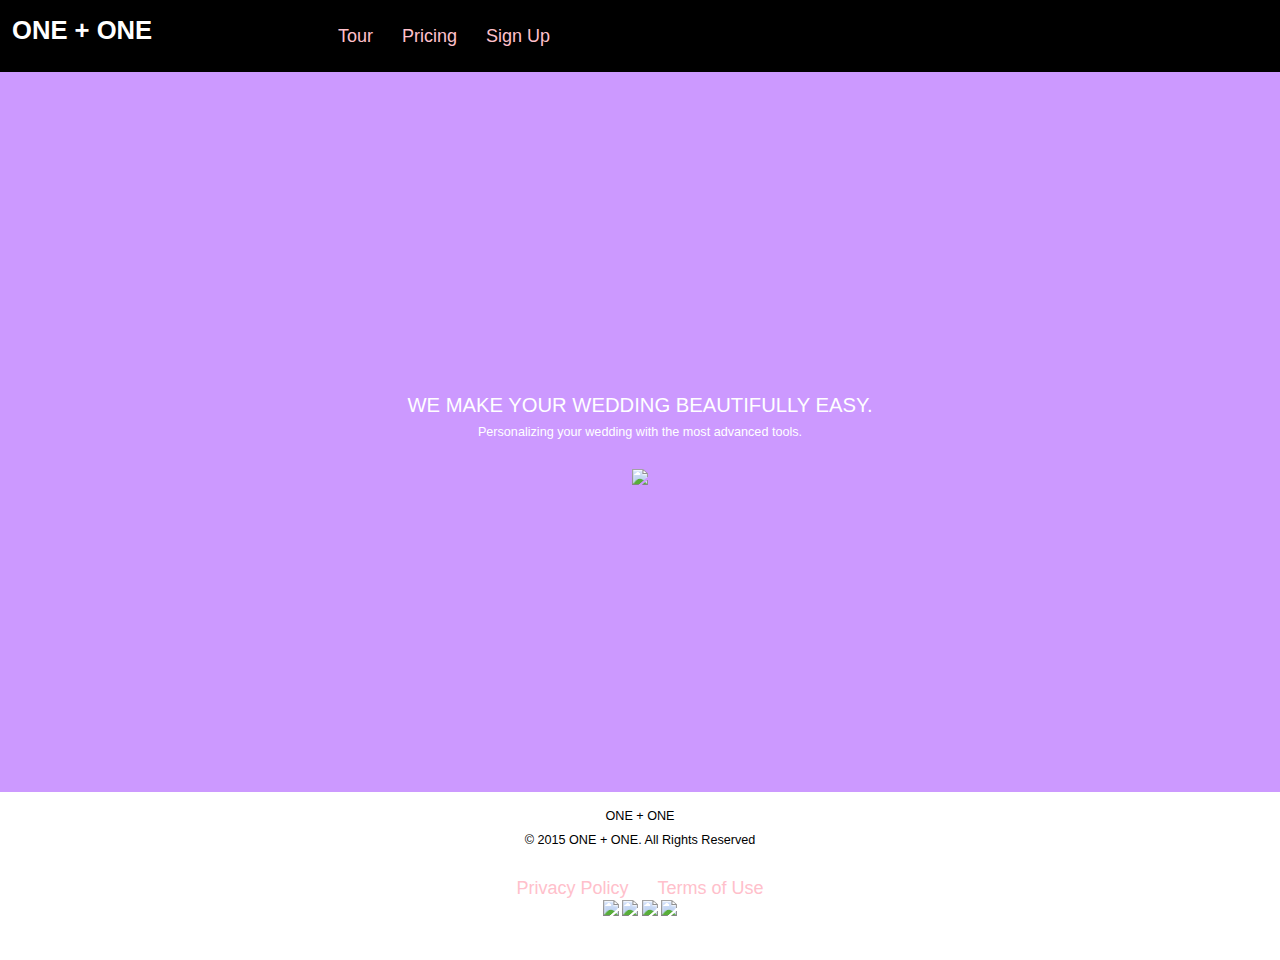
==== index.html @ f7a96091 "Linked Pages" ====
<!DOCTYPE html>
<html lang="en-ca">
<head>
  <meta charset="utf-8">
  <title>Homepage</title>
  <meta name="handheldfriendly" content="true">
  <meta name="mobileoptimized" content="240">
  <meta name="viewport" content="width=device-width,initial-scale=1">
  <link href="css/grid.css" rel="stylesheet">
  <link href="css/typography.css" rel="stylesheet">
  <link href="css/main.css" rel="stylesheet">
</head>
<body>

<header class="masthead section-dark grid island-1-2">
  <div class="unit unit-xs-1 unit-s-1 unit-m-1-3 unit-l-1-4">
    <h1 class="peta push-0">ONE + ONE</h1>
  </div>
  <nav class="unit unit-xs-1 unit-s-1 unit-m-2-3 unit-l-3-4">
    <ul class="nav mega">
      <li><a class="island-1-2" href="tour.html">Tour</a></li>
      <li><a class="island-1-2" href="pricing.html">Pricing</a></li>
      <li><a class="island-1-2" href="signup.html">Sign Up</a></li>
    </ul>
  </nav>
</header>

<main>

  <div class="banner">
    <div class="banner-img"></div>
    <div class="intro-wrap island-1-2">
      <p class="intro giga push-0">WE MAKE YOUR WEDDING BEAUTIFULLY EASY.</p>
      <p class="micro push-1">Personalizing your wedding with the most advanced tools.</p>
      <li class="started"><a href="signup.html"><img src="http://placehold.it/150x50"/></a></li>
    </div>

  </div>

</main>

<footer class="footer grid micro island-1-2">
  <div class="unit unit-xs-1 unit-s-1 unit-m-1">
    <p class="push-0">ONE + ONE</p>
    <p>&copy; 2015 ONE + ONE. All Rights Reserved</p>
  </div>
  <nav class="unit unit-xs-1 unit-s-1 unit-m-1 unit-l-1">
    <ul class="nav mega">
      <li><a class="gutter-1-2" href="#">Privacy Policy</a></li>
      <li><a class="gutter-1-2" href="#">Terms of Use</a></li>
    </ul>

    <ul class="icons">
      <li><a href="https://www.instagram.com/"><img src="http://placehold.it/50x50"/></a></li>
      <li><a href="https://www.facebook.com/"><img src="http://placehold.it/50x50"/></a></li>
      <li><a href="https://www.behance.net/"><img src="http://placehold.it/50x50"/></a></li>
      <li><a href="https://www.pinterest.com/"><img src="http://placehold.it/50x50"/></a></li>
    </ul>
  </nav>
</footer>

</body>
</html>
---- css/grid.css ----
/*
  Gridifier || Code released under the UNLICENSE
  http://gridifier.web-dev.tools/#xs,4,0,0,0;s,4,25,0,0;m,4,38,1,1;l,4,60,1,1
*/

.grid {
  margin: 0;
  padding: 0;
  letter-spacing: -0.31em;
  text-rendering: optimizespeed;
  display: -webkit-flex;
  -webkit-flex-flow: row wrap;
  display: -ms-flexbox;
  -ms-flex-flow: row wrap;
  display: flex;
  flex-flow: row wrap;
}

.grid-bottom {
  -webkit-align-items: flex-end;
  -ms-align-items: flex-end;
  align-items: flex-end;
}

.grid-middle {
  -webkit-align-items: center;
  -ms-align-items: center;
  align-items: center;
}

.grid-stretch {
  -webkit-align-items: stretch;
  -ms-align-items: stretch;
  align-items: stretch;
}

.opera-only :-o-prefocus, .grid {
  word-spacing: -0.43em;
}

.unit {
  letter-spacing: normal;
  text-rendering: auto;
  vertical-align: top;
  word-spacing: normal;
  display: inline-block;
  visibility: visible;
}

.grid-bottom .unit {
  vertical-align: bottom;
}

.grid-middle .unit {
  vertical-align: middle;
}

[class*="unit-push-"],
[class*="unit-pull-"] {
  position: relative;
}

.unit-xs-hidden {
  display: none;
  visibility: hidden;
}

.unit-xs-centered {
  margin: 0 auto;
}

.unit-xs-1, .xs-1 {
  display: block;
  visibility: visible;
  width: 100%;
}

.unit-xs-1-2, .xs-1-2 {
  width: 50.0000%;
}

.unit-xs-1-3, .xs-1-3 {
  width: 33.3333%;
}

.unit-xs-2-3, .xs-2-3 {
  width: 66.6667%;
}

.unit-xs-1-4, .xs-1-4 {
  width: 25.0000%;
}

.unit-xs-3-4, .xs-3-4 {
  width: 75.0000%;
}

.unit-xs-1-2,.xs-1-2,.unit-xs-1-3,.xs-1-3,.unit-xs-2-3,.xs-2-3,.unit-xs-1-4,.xs-1-4,.unit-xs-3-4,.xs-3-4 {
  display: inline-block;
  visibility: visible;
}

@media only screen and (min-width: 25em) {

.unit-s-hidden {
  display: none;
  visibility: hidden;
}

.unit-s-centered {
  margin: 0 auto;
}

.unit-s-1, .s-1 {
  display: block;
  visibility: visible;
  width: 100%;
}

.unit-s-1-2, .s-1-2 {
  width: 50.0000%;
}

.unit-s-1-3, .s-1-3 {
  width: 33.3333%;
}

.unit-s-2-3, .s-2-3 {
  width: 66.6667%;
}

.unit-s-1-4, .s-1-4 {
  width: 25.0000%;
}

.unit-s-3-4, .s-3-4 {
  width: 75.0000%;
}

.unit-s-1-2,.s-1-2,.unit-s-1-3,.s-1-3,.unit-s-2-3,.s-2-3,.unit-s-1-4,.s-1-4,.unit-s-3-4,.s-3-4 {
  display: inline-block;
  visibility: visible;
}

}

@media only screen and (min-width: 38em) {

.unit-m-hidden {
  display: none;
  visibility: hidden;
}

.unit-m-centered {
  margin: 0 auto;
}

.unit-m-1, .m-1 {
  display: block;
  visibility: visible;
  width: 100%;
}

.unit-offset-m-0 {
  margin-left: 0;
}

.unit-push-m-0,
.unit-pull-m-0 {
  left: 0;
}

.unit-m-1-2, .m-1-2 {
  width: 50.0000%;
}

.unit-offset-m-1-2 {
  margin-left: 50.0000%;
}

.unit-push-m-1-2 {
  left: 50.0000%;
}

.unit-pull-m-1-2 {
  left: -50.0000%;
}

.unit-m-1-3, .m-1-3 {
  width: 33.3333%;
}

.unit-offset-m-1-3 {
  margin-left: 33.3333%;
}

.unit-push-m-1-3 {
  left: 33.3333%;
}

.unit-pull-m-1-3 {
  left: -33.3333%;
}

.unit-m-2-3, .m-2-3 {
  width: 66.6667%;
}

.unit-offset-m-2-3 {
  margin-left: 66.6667%;
}

.unit-push-m-2-3 {
  left: 66.6667%;
}

.unit-pull-m-2-3 {
  left: -66.6667%;
}

.unit-m-1-4, .m-1-4 {
  width: 25.0000%;
}

.unit-offset-m-1-4 {
  margin-left: 25.0000%;
}

.unit-push-m-1-4 {
  left: 25.0000%;
}

.unit-pull-m-1-4 {
  left: -25.0000%;
}

.unit-m-3-4, .m-3-4 {
  width: 75.0000%;
}

.unit-offset-m-3-4 {
  margin-left: 75.0000%;
}

.unit-push-m-3-4 {
  left: 75.0000%;
}

.unit-pull-m-3-4 {
  left: -75.0000%;
}

.unit-m-1-2,.m-1-2,.unit-m-1-3,.m-1-3,.unit-m-2-3,.m-2-3,.unit-m-1-4,.m-1-4,.unit-m-3-4,.m-3-4 {
  display: inline-block;
  visibility: visible;
}

}

@media only screen and (min-width: 60em) {

.unit-l-hidden {
  display: none;
  visibility: hidden;
}

.unit-l-centered {
  margin: 0 auto;
}

.unit-l-1, .l-1 {
  display: block;
  visibility: visible;
  width: 100%;
}

.unit-offset-l-0 {
  margin-left: 0;
}

.unit-push-l-0,
.unit-pull-l-0 {
  left: 0;
}

.unit-l-1-2, .l-1-2 {
  width: 50.0000%;
}

.unit-offset-l-1-2 {
  margin-left: 50.0000%;
}

.unit-push-l-1-2 {
  left: 50.0000%;
}

.unit-pull-l-1-2 {
  left: -50.0000%;
}

.unit-l-1-3, .l-1-3 {
  width: 33.3333%;
}

.unit-offset-l-1-3 {
  margin-left: 33.3333%;
}

.unit-push-l-1-3 {
  left: 33.3333%;
}

.unit-pull-l-1-3 {
  left: -33.3333%;
}

.unit-l-2-3, .l-2-3 {
  width: 66.6667%;
}

.unit-offset-l-2-3 {
  margin-left: 66.6667%;
}

.unit-push-l-2-3 {
  left: 66.6667%;
}

.unit-pull-l-2-3 {
  left: -66.6667%;
}

.unit-l-1-4, .l-1-4 {
  width: 25.0000%;
}

.unit-offset-l-1-4 {
  margin-left: 25.0000%;
}

.unit-push-l-1-4 {
  left: 25.0000%;
}

.unit-pull-l-1-4 {
  left: -25.0000%;
}

.unit-l-3-4, .l-3-4 {
  width: 75.0000%;
}

.unit-offset-l-3-4 {
  margin-left: 75.0000%;
}

.unit-push-l-3-4 {
  left: 75.0000%;
}

.unit-pull-l-3-4 {
  left: -75.0000%;
}

.unit-l-1-2,.l-1-2,.unit-l-1-3,.l-1-3,.unit-l-2-3,.l-2-3,.unit-l-1-4,.l-1-4,.unit-l-3-4,.l-3-4 {
  display: inline-block;
  visibility: visible;
}

}

.unit-content-distribute {
  display: -ms-flexbox;
  display: -webkit-flex;
  display: flex;
  -ms-flex-direction: column;
  -webkit-flex-direction: column;
  flex-direction: column;
  -ms-flex-pack: justify;
  -webkit-justify-content: space-between;
  justify-content: space-between;
}

.content-fill {
  -ms-flex-grow: 2;
  -webkit-flex-grow: 2;
  flex-grow: 2;
  max-width: 100%; /* @bugfix: IE 10, 11 */
}

.content-shrink {
  -ms-align-self: center;
  -webkit-align-self: center;
  align-self: center;
}
---- css/typography.css ----
/*
  Typografier || Code released under the UNLICENSE
  http://typografier.web-dev.tools/#0,100,1.3,1.067,0;38,110,1.4,1.125,1;60,120,1.5,1.125,1;90,130,1.5,1.125,1
*/

html {
  font-size: 100%;
  line-height: 1.3;
}

a {
  background-color: transparent;
}

sub, sup {
  font-size: 75%;
  line-height: 1px;
  position: relative;
  vertical-align: baseline;
}

sup {
  top: -0.5em;
}

sub {
  bottom: -0.25em;
}

pre, code, kbd, samp {
  font-size: 100%;
}

abbr[title] {
  border-bottom: 1px dotted;
  text-decoration: none;
}

b, strong {
  font-weight: bold;
}

dfn, caption {
  font-style: italic;
}

hr {
  border: 0;
  border-top: 1px solid;
  height: 0;
}

table {
  border-collapse: collapse;
  border-spacing: 0;
  width: 100%;
}

th, td {
  border-bottom: 1px solid;
  text-align: left;
}

thead th {
  vertical-align: bottom;
}

.text-left {
  text-align: left;
}

.text-right {
  text-align: right;
}

.text-center {
  text-align: center;
}

.normal {
  font-weight: normal;
}

.bold {
  font-weight: bold;
}

.italic {
  font-style: italic;
}

.text-upper {
  text-transform: uppercase;
}

.text-lower {
  text-transform: lowercase;
}

h1, h2, h3, h4, h5, h6,
p, ul, ol, dl, dd, figure,
blockquote, details, hr,
fieldset, pre, table {
  margin: 0 0 1.3rem;
}

.yotta {
  font-size: 1.5745rem;
  line-height: 2.2750rem;
}

.zetta {
  font-size: 1.4757rem;
  line-height: 1.9500rem;
}

h1, .exa {
  font-size: 1.3830rem;
  line-height: 1.9500rem;
}

h2, .peta {
  font-size: 1.2962rem;
  line-height: 1.9500rem;
}

h3, .tera {
  font-size: 1.2148rem;
  line-height: 1.6250rem;
}

h4, .giga {
  font-size: 1.1385rem;
  line-height: 1.6250rem;
}

h5, .mega {
  font-size: 1.0670rem;
  line-height: 1.6250rem;
}

h6, .kilo, input, textarea {
  font-size: 1.0000rem;
  line-height: 1.3000rem;
}

small, .milli {
  font-size: 0.9372rem;
  line-height: 1.3000rem;
}

.micro {
  font-size: 0.8784rem;
  line-height: 1.3000rem;
}

ul {
  padding-left: 1em;
}

ol {
  padding-left: 1.6em;
}

.push {
  margin-bottom: 1.3rem;
}

.push-none, .push-0 {
  margin-bottom: 0;
}

.push-double, .push-2 {
  margin-bottom: 2.6000rem;
}

.push-half, .push-1-2 {
  margin-bottom: 0.6500rem;
}

.push-quarter, .push-1-4 {
  margin-bottom: 0.3250rem;
}

.push-right-quarter, .push-r-1-4 {
  margin-right: 0.3250rem;
}

.push-right-half, .push-r-1-2 {
  margin-right: 0.6500rem;
}

.push-right, .push-r {
  margin-right: 1.3rem;
}

.pad-top, .pad-t {
  padding-top: 1.3rem;
}

.pad-bottom, .pad-b {
  padding-bottom: 1.3rem;
}

.pad-top-double, .pad-t-2 {
  padding-top: 2.6000rem;
}

.pad-bottom-double, .pad-b-2 {
  padding-bottom: 2.6000rem;
}

.pad-top-half, .pad-t-1-2 {
  padding-top: 0.6500rem;
}

.pad-bottom-half, .pad-b-1-2 {
  padding-bottom: 0.6500rem;
}

.pad-top-quarter, .pad-t-1-4 {
  padding-top: 0.3250rem;
}

.pad-bottom-quarter, .pad-b-1-4 {
  padding-bottom: 0.3250rem;
}

.island {
  padding: 1.3rem;
}

.island-double, .island-2 {
  padding: 2.6000rem;
}

.island-half, .island-1-2 {
  padding: 0.6500rem;
}

.island-quarter, .island-1-4,
td, th, fieldset {
  padding: 0.3250rem;
}

.gutter {
  padding-left: 1.3rem;
  padding-right: 1.3rem;
}

.gutter-double, .gutter-2 {
  padding-left: 2.6000rem;
  padding-right: 2.6000rem;
}

.gutter-half, .gutter-1-2 {
  padding-left: 0.6500rem;
  padding-right: 0.6500rem;
}

.gutter-quarter, .gutter-1-4 {
  padding-left: 0.3250rem;
  padding-right: 0.3250rem;
}

@media only screen and (min-width: 38em) {

html {
  font-size: 110%;
  line-height: 1.4;
}

h1, h2, h3, h4, h5, h6,
p, ul, ol, dl, dd, figure,
blockquote, details, hr,
fieldset, pre, table {
  margin: 0 0 1.4rem;
}

.yotta {
  font-size: 2.2807rem;
  line-height: 3.1500rem;
}

.zetta {
  font-size: 2.0273rem;
  line-height: 2.8000rem;
}

h1, .exa {
  font-size: 1.8020rem;
  line-height: 2.4500rem;
}

h2, .peta {
  font-size: 1.6018rem;
  line-height: 2.1000rem;
}

h3, .tera {
  font-size: 1.4238rem;
  line-height: 2.1000rem;
}

h4, .giga {
  font-size: 1.2656rem;
  line-height: 1.7500rem;
}

h5, .mega {
  font-size: 1.1250rem;
  line-height: 1.7500rem;
}

h6, .kilo, input, textarea {
  font-size: 1.0000rem;
  line-height: 1.4000rem;
}

small, .milli {
  font-size: 0.8889rem;
  line-height: 1.4000rem;
}

.micro {
  font-size: 0.7901rem;
  line-height: 1.4000rem;
}

ul, ol {
  padding-left: 0;
}

.hang-punc {
  float: left;
  margin-left: -1.4em;
  text-align: right;
  width: 1.3em;
}

.push {
  margin-bottom: 1.4rem;
}

.push-none, .push-0 {
  margin-bottom: 0;
}

.push-double, .push-2 {
  margin-bottom: 2.8000rem;
}

.push-half, .push-1-2 {
  margin-bottom: 0.7000rem;
}

.push-quarter, .push-1-4 {
  margin-bottom: 0.3500rem;
}

.push-right-quarter, .push-r-1-4 {
  margin-right: 0.3500rem;
}

.push-right-half, .push-r-1-2 {
  margin-right: 0.7000rem;
}

.push-right, .push-r {
  margin-right: 1.4rem;
}

.pad-top, .pad-t {
  padding-top: 1.4rem;
}

.pad-bottom, .pad-b {
  padding-bottom: 1.4rem;
}

.pad-top-double, .pad-t-2 {
  padding-top: 2.8000rem;
}

.pad-bottom-double, .pad-b-2 {
  padding-bottom: 2.8000rem;
}

.pad-top-half, .pad-t-1-2 {
  padding-top: 0.7000rem;
}

.pad-bottom-half, .pad-b-1-2 {
  padding-bottom: 0.7000rem;
}

.pad-top-quarter, .pad-t-1-4 {
  padding-top: 0.3500rem;
}

.pad-bottom-quarter, .pad-b-1-4 {
  padding-bottom: 0.3500rem;
}

.island {
  padding: 1.4rem;
}

.island-double, .island-2 {
  padding: 2.8000rem;
}

.island-half, .island-1-2 {
  padding: 0.7000rem;
}

.island-quarter, .island-1-4,
td, th, fieldset {
  padding: 0.3500rem;
}

.gutter {
  padding-left: 1.4rem;
  padding-right: 1.4rem;
}

.gutter-double, .gutter-2 {
  padding-left: 2.8000rem;
  padding-right: 2.8000rem;
}

.gutter-half, .gutter-1-2 {
  padding-left: 0.7000rem;
  padding-right: 0.7000rem;
}

.gutter-quarter, .gutter-1-4 {
  padding-left: 0.3500rem;
  padding-right: 0.3500rem;
}

}

@media only screen and (min-width: 60em) {

html {
  font-size: 120%;
  line-height: 1.5;
}

h1, h2, h3, h4, h5, h6,
p, ul, ol, dl, dd, figure,
blockquote, details, hr,
fieldset, pre, table {
  margin: 0 0 1.5rem;
}

.yotta {
  font-size: 2.2807rem;
  line-height: 3.0000rem;
}

.zetta {
  font-size: 2.0273rem;
  line-height: 3.0000rem;
}

h1, .exa {
  font-size: 1.8020rem;
  line-height: 2.6250rem;
}

h2, .peta {
  font-size: 1.6018rem;
  line-height: 2.2500rem;
}

h3, .tera {
  font-size: 1.4238rem;
  line-height: 1.8750rem;
}

h4, .giga {
  font-size: 1.2656rem;
  line-height: 1.8750rem;
}

h5, .mega {
  font-size: 1.1250rem;
  line-height: 1.5000rem;
}

h6, .kilo, input, textarea {
  font-size: 1.0000rem;
  line-height: 1.5000rem;
}

small, .milli {
  font-size: 0.8889rem;
  line-height: 1.5000rem;
}

.micro {
  font-size: 0.7901rem;
  line-height: 1.5000rem;
}

ul, ol {
  padding-left: 0;
}

.hang-punc {
  float: left;
  margin-left: -1.4em;
  text-align: right;
  width: 1.3em;
}

.push {
  margin-bottom: 1.5rem;
}

.push-none, .push-0 {
  margin-bottom: 0;
}

.push-double, .push-2 {
  margin-bottom: 3.0000rem;
}

.push-half, .push-1-2 {
  margin-bottom: 0.7500rem;
}

.push-quarter, .push-1-4 {
  margin-bottom: 0.3750rem;
}

.push-right-quarter, .push-r-1-4 {
  margin-right: 0.3750rem;
}

.push-right-half, .push-r-1-2 {
  margin-right: 0.7500rem;
}

.push-right, .push-r {
  margin-right: 1.5rem;
}

.pad-top, .pad-t {
  padding-top: 1.5rem;
}

.pad-bottom, .pad-b {
  padding-bottom: 1.5rem;
}

.pad-top-double, .pad-t-2 {
  padding-top: 3.0000rem;
}

.pad-bottom-double, .pad-b-2 {
  padding-bottom: 3.0000rem;
}

.pad-top-half, .pad-t-1-2 {
  padding-top: 0.7500rem;
}

.pad-bottom-half, .pad-b-1-2 {
  padding-bottom: 0.7500rem;
}

.pad-top-quarter, .pad-t-1-4 {
  padding-top: 0.3750rem;
}

.pad-bottom-quarter, .pad-b-1-4 {
  padding-bottom: 0.3750rem;
}

.island {
  padding: 1.5rem;
}

.island-double, .island-2 {
  padding: 3.0000rem;
}

.island-half, .island-1-2 {
  padding: 0.7500rem;
}

.island-quarter, .island-1-4,
td, th, fieldset {
  padding: 0.3750rem;
}

.gutter {
  padding-left: 1.5rem;
  padding-right: 1.5rem;
}

.gutter-double, .gutter-2 {
  padding-left: 3.0000rem;
  padding-right: 3.0000rem;
}

.gutter-half, .gutter-1-2 {
  padding-left: 0.7500rem;
  padding-right: 0.7500rem;
}

.gutter-quarter, .gutter-1-4 {
  padding-left: 0.3750rem;
  padding-right: 0.3750rem;
}

}

@media only screen and (min-width: 90em) {

html {
  font-size: 130%;
  line-height: 1.5;
}

h1, h2, h3, h4, h5, h6,
p, ul, ol, dl, dd, figure,
blockquote, details, hr,
fieldset, pre, table {
  margin: 0 0 1.5rem;
}

.yotta {
  font-size: 2.2807rem;
  line-height: 3.0000rem;
}

.zetta {
  font-size: 2.0273rem;
  line-height: 3.0000rem;
}

h1, .exa {
  font-size: 1.8020rem;
  line-height: 2.6250rem;
}

h2, .peta {
  font-size: 1.6018rem;
  line-height: 2.2500rem;
}

h3, .tera {
  font-size: 1.4238rem;
  line-height: 1.8750rem;
}

h4, .giga {
  font-size: 1.2656rem;
  line-height: 1.8750rem;
}

h5, .mega {
  font-size: 1.1250rem;
  line-height: 1.5000rem;
}

h6, .kilo, input, textarea {
  font-size: 1.0000rem;
  line-height: 1.5000rem;
}

small, .milli {
  font-size: 0.8889rem;
  line-height: 1.5000rem;
}

.micro {
  font-size: 0.7901rem;
  line-height: 1.5000rem;
}

ul, ol {
  padding-left: 0;
}

.hang-punc {
  float: left;
  margin-left: -1.4em;
  text-align: right;
  width: 1.3em;
}

.push {
  margin-bottom: 1.5rem;
}

.push-none, .push-0 {
  margin-bottom: 0;
}

.push-double, .push-2 {
  margin-bottom: 3.0000rem;
}

.push-half, .push-1-2 {
  margin-bottom: 0.7500rem;
}

.push-quarter, .push-1-4 {
  margin-bottom: 0.3750rem;
}

.push-right-quarter, .push-r-1-4 {
  margin-right: 0.3750rem;
}

.push-right-half, .push-r-1-2 {
  margin-right: 0.7500rem;
}

.push-right, .push-r {
  margin-right: 1.5rem;
}

.pad-top, .pad-t {
  padding-top: 1.5rem;
}

.pad-bottom, .pad-b {
  padding-bottom: 1.5rem;
}

.pad-top-double, .pad-t-2 {
  padding-top: 3.0000rem;
}

.pad-bottom-double, .pad-b-2 {
  padding-bottom: 3.0000rem;
}

.pad-top-half, .pad-t-1-2 {
  padding-top: 0.7500rem;
}

.pad-bottom-half, .pad-b-1-2 {
  padding-bottom: 0.7500rem;
}

.pad-top-quarter, .pad-t-1-4 {
  padding-top: 0.3750rem;
}

.pad-bottom-quarter, .pad-b-1-4 {
  padding-bottom: 0.3750rem;
}

.island {
  padding: 1.5rem;
}

.island-double, .island-2 {
  padding: 3.0000rem;
}

.island-half, .island-1-2 {
  padding: 0.7500rem;
}

.island-quarter, .island-1-4,
td, th, fieldset {
  padding: 0.3750rem;
}

.gutter {
  padding-left: 1.5rem;
  padding-right: 1.5rem;
}

.gutter-double, .gutter-2 {
  padding-left: 3.0000rem;
  padding-right: 3.0000rem;
}

.gutter-half, .gutter-1-2 {
  padding-left: 0.7500rem;
  padding-right: 0.7500rem;
}

.gutter-quarter, .gutter-1-4 {
  padding-left: 0.3750rem;
  padding-right: 0.3750rem;
}

}
---- css/main.css ----
@-moz-viewport {width: device-width; scale: 1;}
@-ms-viewport {width: device-width; scale: 1;}
@-o-viewport {width: device-width; scale: 1;}
@-webkit-viewport {width: device-width; scale: 1;}
@viewport{width: device-width; scale: 1;}

html{
  box-sizing: border-box;
  -moz-text-size-adjust: 100%;
  -ms-text-size-adjust: 100%;
  -o-text-size-adjust: 100%;
  -webkit-text-size-adjust: 100%;
  text-size-adjust: 100%;
  font-family: sans-serif;
  font-size: 100%;
}

*, *::before, *::after{
  box-sizing: inherit;
}

body{
  margin: 0;
  padding: 0;
}

/*---HEADER---*/
.section-dark{
  background-color: black;
}

.masthead{
  text-align: center;
}

.nav{
  margin: 0;
  padding: 0;
  list-style-type: none;
}

.nav a{
  display: block;
  text-decoration: none;
}

h1{
  color: white;
  text-decoration: none;
}

a{
  color: pink;
}

.flex{
  display: block;
  width: 100%;
}
/*---End of HEADER---*/

/*---BANNER---*/
.banner{
    position: relative;
    text-align: center;
}

.banner-img{
  padding-top: 56.25%;
  background: #cc99ff url("http://placehold.it/1920x1080/cc99ff") no-repeat center center;
  background-size: cover;
}

.intro-wrap{
  background-color: #b266ff;
  color: white;
  width: 100%;
}

.intro-wrap li{
  list-style: none;
}

/*---End of BANNER---*/

/*---FOOTER---*/

footer{
  text-align: center;
}

.icons{
  list-style: none;
  text-align: center;
}

.icons li{
  display: inline-block;
}

/*---End of FOOTER---*/

@media only screen and (min-width: 25em) {

  .nav li{
    display: inline-block;
  }

  .intro-wrap{
    bottom: 4.5rem;
    position: absolute;
    background-color: transparent;
  }

}

@media only screen and (min-width: 38em) {

  .masthead{
    text-align: left;
  }

  .intro-wrap{
    bottom: 9rem;
    margin: 0 auto;
  }

}

@media only screen and (min-width: 60em) {

  .intro-wrap{
    bottom: 18rem;
  }

}
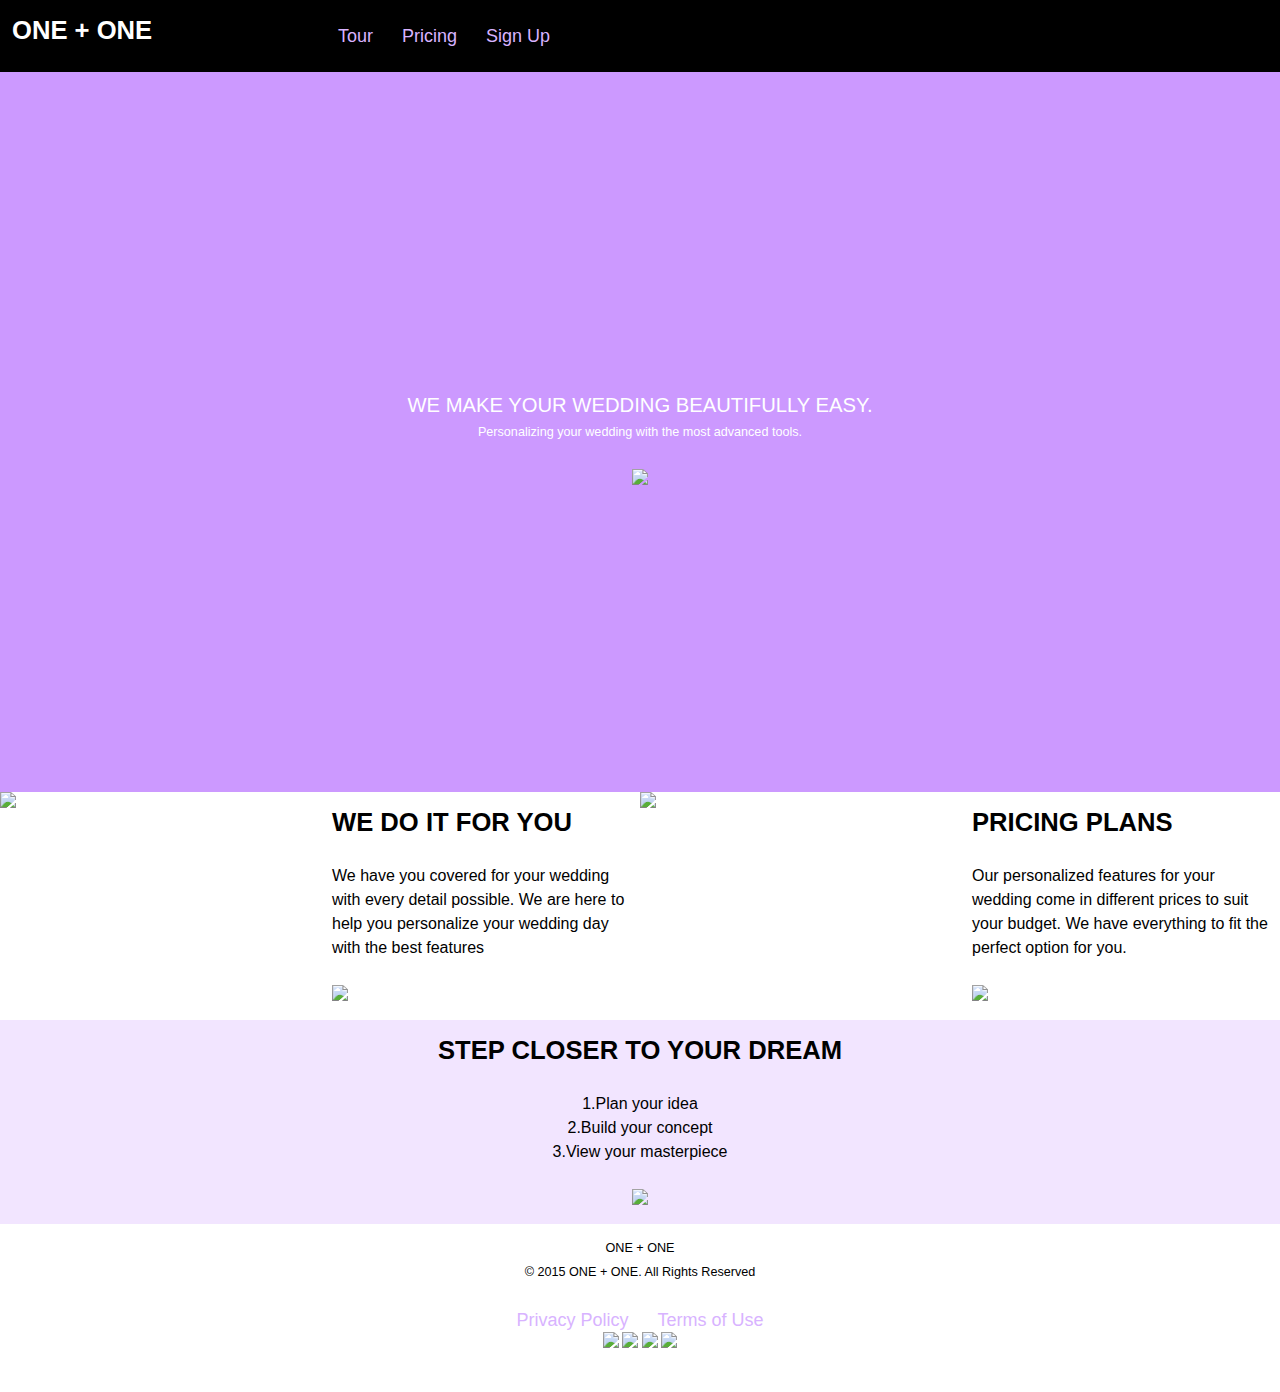
==== commit b8bab042: "Homepage" ====
--- a/index.html
+++ b/index.html
@@ -34,7 +34,38 @@
       <p class="micro push-1">Personalizing your wedding with the most advanced tools.</p>
       <li class="started"><a href="signup.html"><img src="http://placehold.it/150x50"/></a></li>
     </div>
+  </div>
 
+  <div class="grid">
+    <div class="unit unit-xs-1 unit-s-1 unit-m-1-2 unit-l-1-4">
+      <img class="flex" src="http://placehold.it/900x600/7f00ff">
+    </div>
+
+    <div class="unit unit-xs-1 unit-s-1 unit-m-1-2 unit-l-1-4 island-1-2">
+      <h2>WE DO IT FOR YOU</h2>
+      <p>We have you covered for your wedding with every detail possible. We are here to help you personalize your wedding day with the best features</p>
+      <a href="tour.html"><img src="http://placehold.it/150x50/4b0099"></a>
+    </div>
+
+    <div class="unit unit-xs-1 unit-s-1 unit-m-1-2 unit-l-1-4">
+      <img class="flex" src="http://placehold.it/900x600/7f00ff">
+    </div>
+
+    <div class="unit unit-xs-1 unit-s-1 unit-m-1-2 unit-l-1-4 island-1-2">
+      <h2>PRICING PLANS</h2>
+      <p>Our personalized features for your wedding come in different prices to suit your budget. We have everything to fit the perfect option for you.</p>
+      <a href="tour.html"><img src="http://placehold.it/150x50/4b0099"></a>
+    </div>
+  </div>
+
+  <div class="prefooter island-1-2">
+    <h2>STEP CLOSER TO YOUR DREAM</h2>
+      <ol class="steps">
+        <li>1.Plan your idea</li>
+        <li>2.Build your concept</li>
+        <li>3.View your masterpiece</li>
+      </ol>
+      <li class="sign"><a href="signup.html"><img src="http://placehold.it/150x50/e5ccff"/></a></li>
   </div>
 
 </main>
--- a/css/main.css
+++ b/css/main.css
@@ -50,7 +50,7 @@
 }
 
 a{
-  color: pink;
+  color: #d8b3ff;
 }
 
 .flex{
@@ -82,6 +82,28 @@
 }
 
 /*---End of BANNER---*/
+
+/*---PREFOOTER---*/
+.prefooter{
+  background-color: #f2e5ff;
+  text-align: center;
+}
+
+.steps{
+  text-align: center;
+  list-style: none;
+}
+
+.sign{
+  list-style: none;
+  alignment: center;
+}
+
+.prefooter img{
+  align: center;
+}
+
+/*---End of PREFOOTER---*/
 
 /*---FOOTER---*/
 
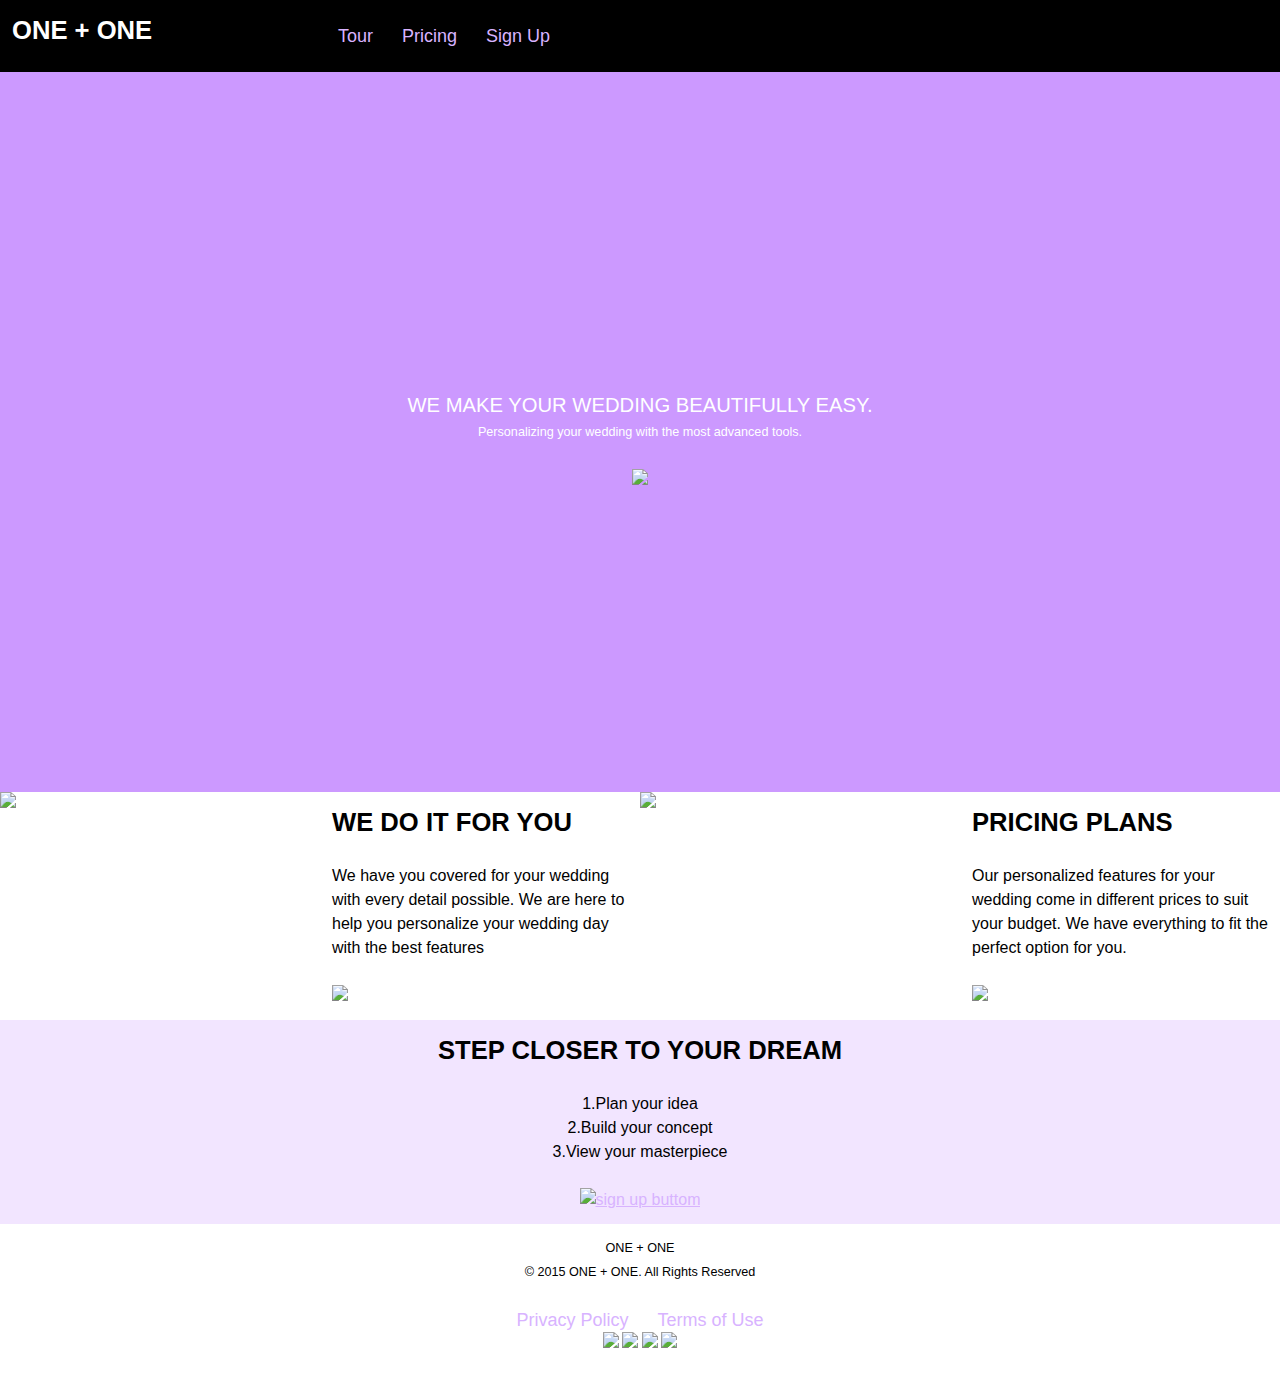
==== commit 16a11d0c: "Alt Attribute" ====
--- a/index.html
+++ b/index.html
@@ -54,7 +54,7 @@
     <div class="unit unit-xs-1 unit-s-1 unit-m-1-2 unit-l-1-4 island-1-2">
       <h2>PRICING PLANS</h2>
       <p>Our personalized features for your wedding come in different prices to suit your budget. We have everything to fit the perfect option for you.</p>
-      <a href="tour.html"><img src="http://placehold.it/150x50/4b0099"></a>
+      <a href="pricing.html"><img src="http://placehold.it/150x50/4b0099"></a>
     </div>
   </div>
 
@@ -65,7 +65,7 @@
         <li>2.Build your concept</li>
         <li>3.View your masterpiece</li>
       </ol>
-      <li class="sign"><a href="signup.html"><img src="http://placehold.it/150x50/e5ccff"/></a></li>
+      <li class="sign"><a href="signup.html"><img src="http://placehold.it/150x50/e5ccff" alt="sign up buttom"/></a></li>
   </div>
 
 </main>
--- a/css/main.css
+++ b/css/main.css
@@ -83,6 +83,39 @@
 
 /*---End of BANNER---*/
 
+/*---TOUR---*/
+
+.tourlist{
+  margin-top: 1.5rem;
+  margin-bottom: 1.5rem;
+}
+
+.tourlist ul{
+    list-style-image: url('http://placehold.it/30x30/26004d');
+    margin-left: 3rem;
+}
+
+/*---End of TOUR---*/
+
+/*---PRICING---*/
+
+.pricing{
+  margin-top: 1.5rem;
+  margin-bottom: 1.5rem;
+  background-color: lightgrey;
+}
+
+.pricing ul{
+  margin-left: 3rem;
+}
+
+.sarah{
+  padding-bottom: 1.5rem;
+}
+
+/*---End of PRICING---*/
+
+
 /*---PREFOOTER---*/
 .prefooter{
   background-color: #f2e5ff;
@@ -134,6 +167,11 @@
     background-color: transparent;
   }
 
+  .testimonial p{
+    max-width: 18rem;
+    margin-left: 3rem;
+  }
+
 }
 
 @media only screen and (min-width: 38em) {
@@ -147,6 +185,16 @@
     margin: 0 auto;
   }
 
+  .awal{
+    margin-left: 15rem;
+    max-width: 28rem;
+  }
+
+   .testimonial p{
+    max-width: 19.5rem;
+    margin-left: 4.5rem;
+  }
+
 }
 
 @media only screen and (min-width: 60em) {
@@ -155,4 +203,16 @@
     bottom: 18rem;
   }
 
-}
+  .tourlist ul {
+    margin-left: 9rem;
+  }
+
+  .awal{
+    margin:0;
+  }
+
+  .testimonial p{
+    max-width: 22rem;
+  }
+
+}
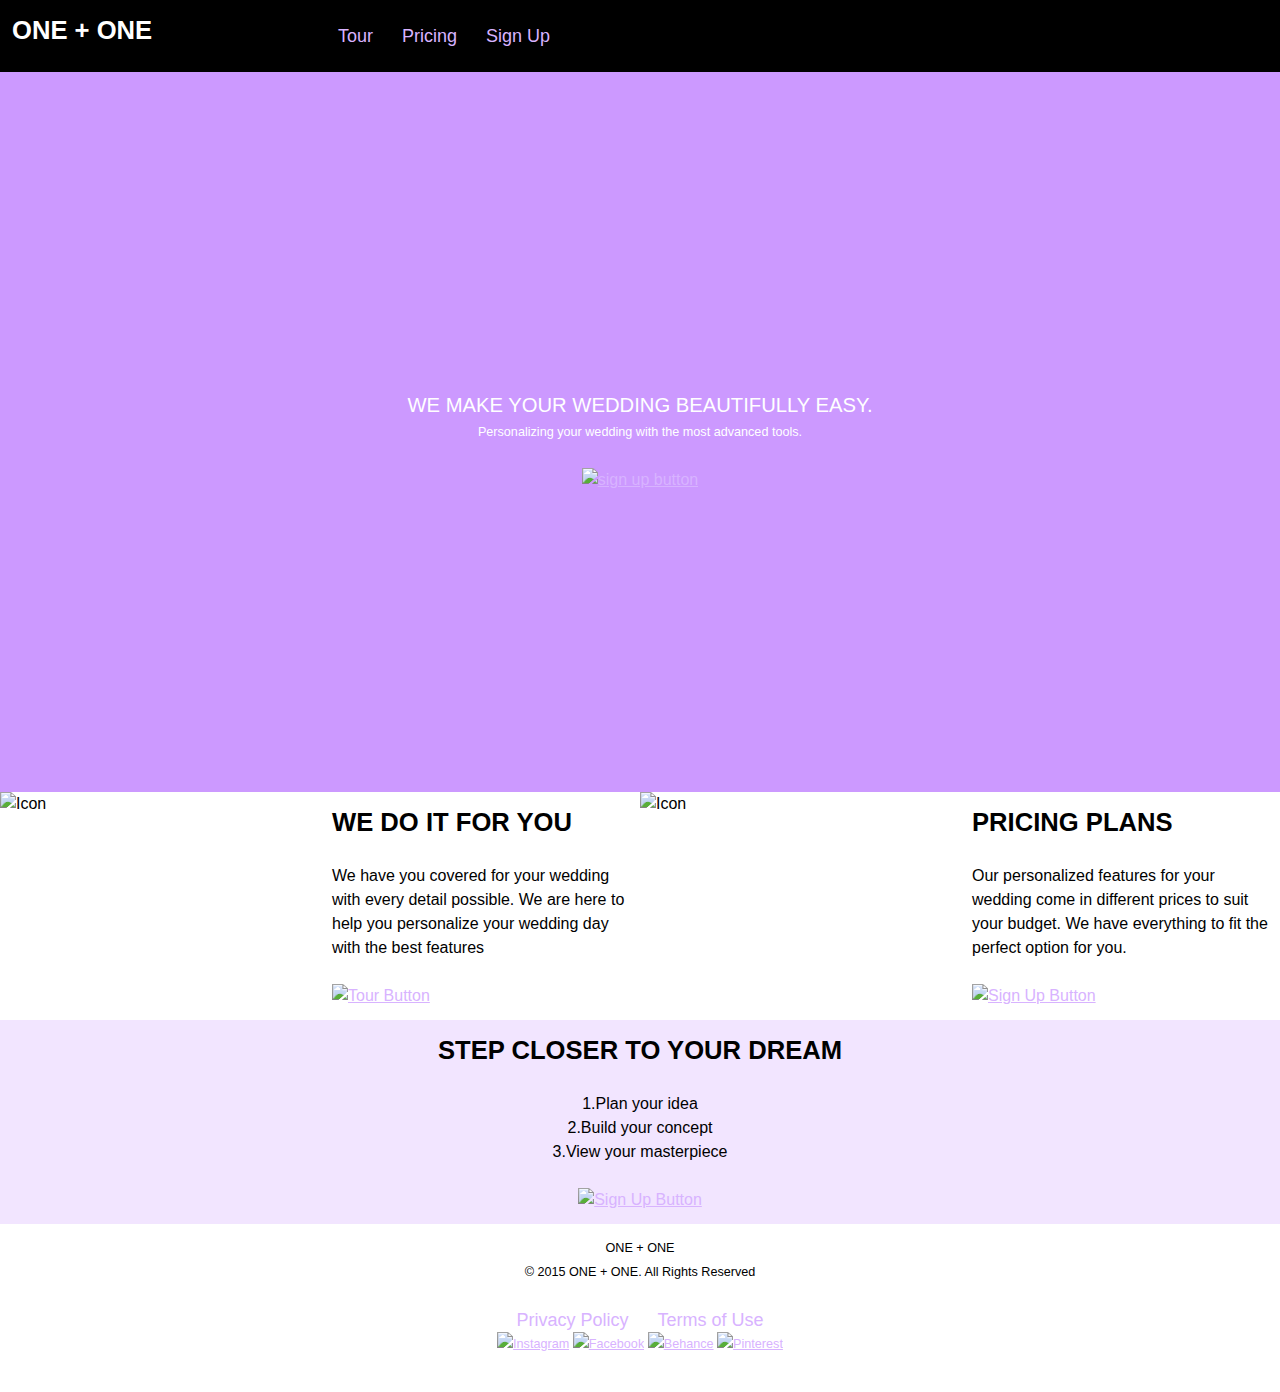
==== commit bea76553: "Alt Atrributes" ====
--- a/index.html
+++ b/index.html
@@ -32,29 +32,29 @@
     <div class="intro-wrap island-1-2">
       <p class="intro giga push-0">WE MAKE YOUR WEDDING BEAUTIFULLY EASY.</p>
       <p class="micro push-1">Personalizing your wedding with the most advanced tools.</p>
-      <li class="started"><a href="signup.html"><img src="http://placehold.it/150x50"/></a></li>
+      <li class="started"><a href="signup.html"><img src="http://placehold.it/150x50" alt="sign up button"/></a></li>
     </div>
   </div>
 
   <div class="grid">
     <div class="unit unit-xs-1 unit-s-1 unit-m-1-2 unit-l-1-4">
-      <img class="flex" src="http://placehold.it/900x600/7f00ff">
+      <img class="flex" src="http://placehold.it/900x600/7f00ff" alt="Icon">
     </div>
 
     <div class="unit unit-xs-1 unit-s-1 unit-m-1-2 unit-l-1-4 island-1-2">
       <h2>WE DO IT FOR YOU</h2>
       <p>We have you covered for your wedding with every detail possible. We are here to help you personalize your wedding day with the best features</p>
-      <a href="tour.html"><img src="http://placehold.it/150x50/4b0099"></a>
+      <a href="tour.html"><img src="http://placehold.it/150x50/4b0099" alt="Tour Button"></a>
     </div>
 
     <div class="unit unit-xs-1 unit-s-1 unit-m-1-2 unit-l-1-4">
-      <img class="flex" src="http://placehold.it/900x600/7f00ff">
+      <img class="flex" src="http://placehold.it/900x600/7f00ff" alt="Icon">
     </div>
 
     <div class="unit unit-xs-1 unit-s-1 unit-m-1-2 unit-l-1-4 island-1-2">
       <h2>PRICING PLANS</h2>
       <p>Our personalized features for your wedding come in different prices to suit your budget. We have everything to fit the perfect option for you.</p>
-      <a href="pricing.html"><img src="http://placehold.it/150x50/4b0099"></a>
+      <a href="pricing.html"><img src="http://placehold.it/150x50/4b0099" alt="Sign Up Button"></a>
     </div>
   </div>
 
@@ -65,7 +65,7 @@
         <li>2.Build your concept</li>
         <li>3.View your masterpiece</li>
       </ol>
-      <li class="sign"><a href="signup.html"><img src="http://placehold.it/150x50/e5ccff" alt="sign up buttom"/></a></li>
+      <li class="sign"><a href="signup.html"><img src="http://placehold.it/150x50/e5ccff" alt="Sign Up Button"/></a></li>
   </div>
 
 </main>
@@ -82,10 +82,10 @@
     </ul>
 
     <ul class="icons">
-      <li><a href="https://www.instagram.com/"><img src="http://placehold.it/50x50"/></a></li>
-      <li><a href="https://www.facebook.com/"><img src="http://placehold.it/50x50"/></a></li>
-      <li><a href="https://www.behance.net/"><img src="http://placehold.it/50x50"/></a></li>
-      <li><a href="https://www.pinterest.com/"><img src="http://placehold.it/50x50"/></a></li>
+      <li><a href="https://www.instagram.com/"><img src="http://placehold.it/50x50" alt="Instagram"/></a></li>
+      <li><a href="https://www.facebook.com/"><img src="http://placehold.it/50x50" alt="Facebook"/></a></li>
+      <li><a href="https://www.behance.net/"><img src="http://placehold.it/50x50" alt="Behance"/></a></li>
+      <li><a href="https://www.pinterest.com/"><img src="http://placehold.it/50x50" alt="Pinterest"/></a></li>
     </ul>
   </nav>
 </footer>
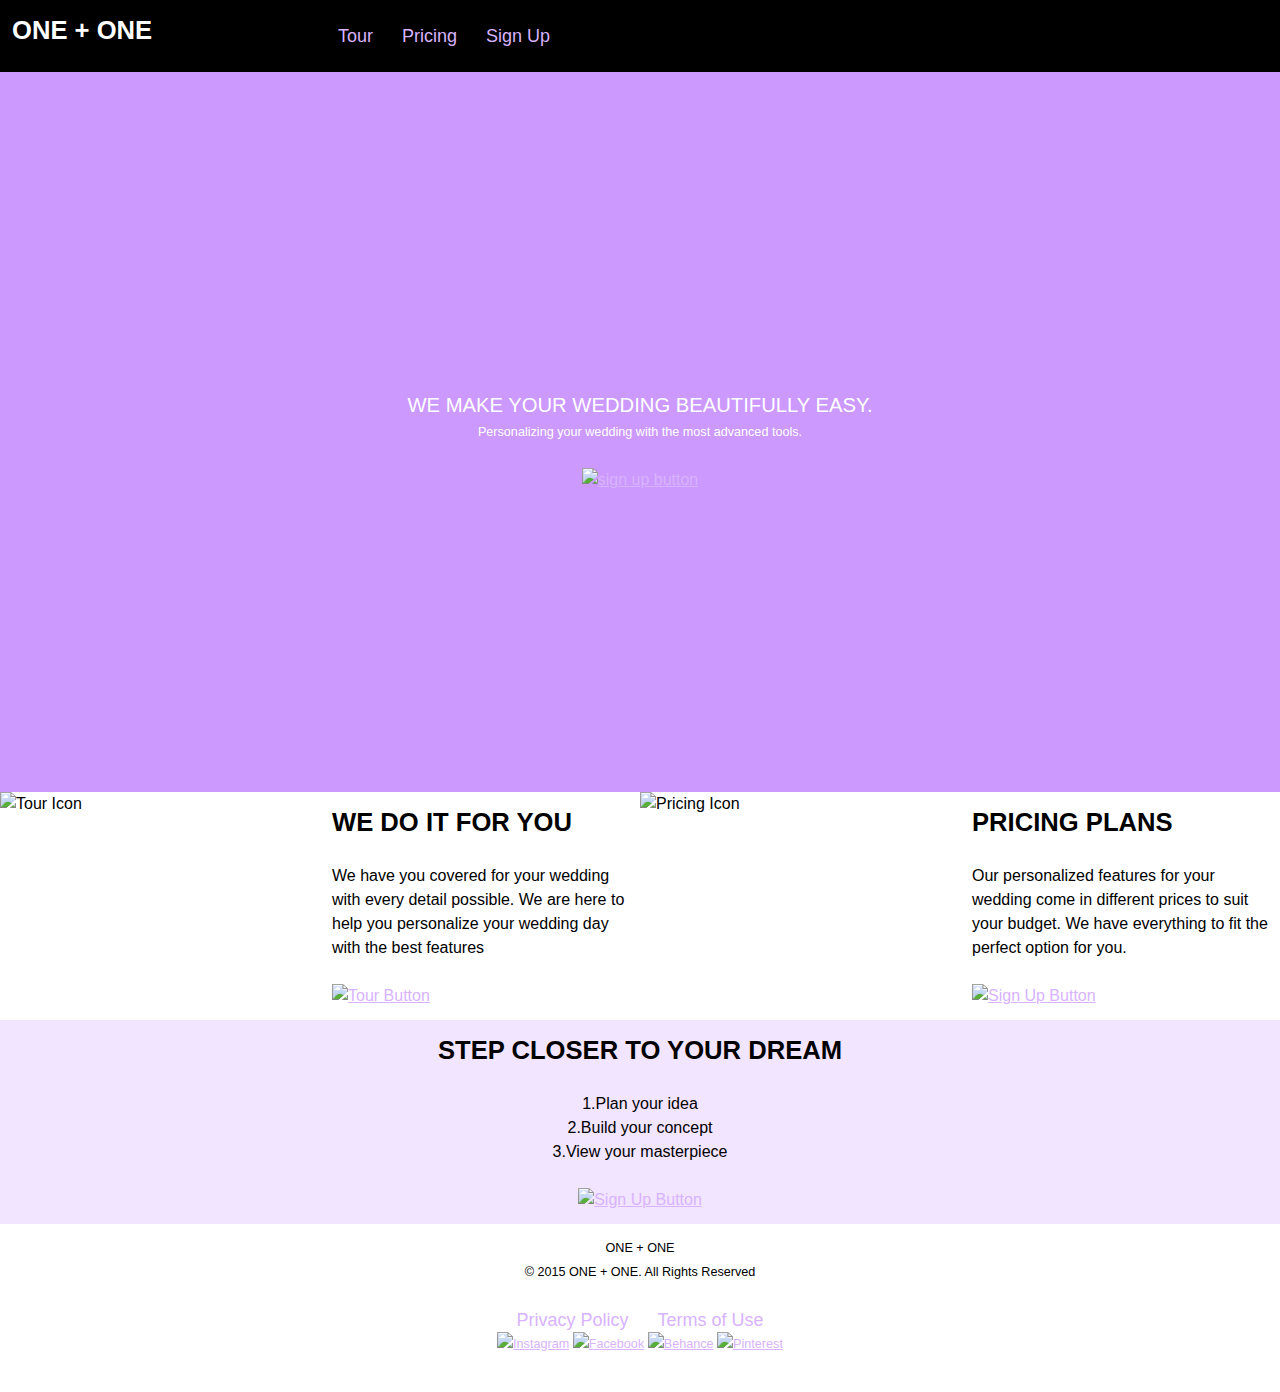
==== commit cface2e8: "Accesibility" ====
--- a/index.html
+++ b/index.html
@@ -10,13 +10,19 @@
   <link href="css/typography.css" rel="stylesheet">
   <link href="css/main.css" rel="stylesheet">
 </head>
+
 <body>
 
-<header class="masthead section-dark grid island-1-2">
+<ul class="skip-links"> <!-- Add an id to a div to navigate to a certain section -->
+  <li><a href="#main">Skip to main content</a></li>
+  <li><a href="#nav">Skip to navigation</a></li>
+</ul>
+
+<header class="masthead section-dark grid island-1-2" role="banner" id="top">
   <div class="unit unit-xs-1 unit-s-1 unit-m-1-3 unit-l-1-4">
     <h1 class="peta push-0">ONE + ONE</h1>
   </div>
-  <nav class="unit unit-xs-1 unit-s-1 unit-m-2-3 unit-l-3-4">
+  <nav id="nav" role="navigation" class="unit unit-xs-1 unit-s-1 unit-m-2-3 unit-l-3-4"> <!-- Added the id main  -->
     <ul class="nav mega">
       <li><a class="island-1-2" href="tour.html">Tour</a></li>
       <li><a class="island-1-2" href="pricing.html">Pricing</a></li>
@@ -25,7 +31,7 @@
   </nav>
 </header>
 
-<main>
+<main role="main">
 
   <div class="banner">
     <div class="banner-img"></div>
@@ -36,25 +42,25 @@
     </div>
   </div>
 
-  <div class="grid">
+  <div id="main" class="grid"> <!-- Added the id main  -->
     <div class="unit unit-xs-1 unit-s-1 unit-m-1-2 unit-l-1-4">
-      <img class="flex" src="http://placehold.it/900x600/7f00ff" alt="Icon">
+      <img class="flex" src="http://placehold.it/900x600/7f00ff" alt="Tour Icon">
     </div>
 
     <div class="unit unit-xs-1 unit-s-1 unit-m-1-2 unit-l-1-4 island-1-2">
       <h2>WE DO IT FOR YOU</h2>
       <p>We have you covered for your wedding with every detail possible. We are here to help you personalize your wedding day with the best features</p>
-      <a href="tour.html"><img src="http://placehold.it/150x50/4b0099" alt="Tour Button"></a>
+      <a href="tour.html"><img src="http://placehold.it/150x50/4b0099" aria-describedat="tour.html" alt="Tour Button"></a>
     </div>
 
     <div class="unit unit-xs-1 unit-s-1 unit-m-1-2 unit-l-1-4">
-      <img class="flex" src="http://placehold.it/900x600/7f00ff" alt="Icon">
+      <img class="flex" src="http://placehold.it/900x600/7f00ff" alt="Pricing Icon">
     </div>
 
     <div class="unit unit-xs-1 unit-s-1 unit-m-1-2 unit-l-1-4 island-1-2">
       <h2>PRICING PLANS</h2>
       <p>Our personalized features for your wedding come in different prices to suit your budget. We have everything to fit the perfect option for you.</p>
-      <a href="pricing.html"><img src="http://placehold.it/150x50/4b0099" alt="Sign Up Button"></a>
+      <a href="pricing.html"><img src="http://placehold.it/150x50/4b0099" aria-describedat="pricing.html" alt="Sign Up Button"></a>
     </div>
   </div>
 
@@ -65,27 +71,27 @@
         <li>2.Build your concept</li>
         <li>3.View your masterpiece</li>
       </ol>
-      <li class="sign"><a href="signup.html"><img src="http://placehold.it/150x50/e5ccff" alt="Sign Up Button"/></a></li>
+      <li class="sign"><a href="signup.html"><img src="http://placehold.it/150x50/e5ccff" aria-describedat="signup.html" alt="Sign Up Button"/></a></li>
   </div>
 
 </main>
 
-<footer class="footer grid micro island-1-2">
+<footer role="contentinfo" class="footer grid micro island-1-2">
   <div class="unit unit-xs-1 unit-s-1 unit-m-1">
-    <p class="push-0">ONE + ONE</p>
+    <p class="push-0">ONE + ONE <a href="#top"></a></p>
     <p>&copy; 2015 ONE + ONE. All Rights Reserved</p>
   </div>
   <nav class="unit unit-xs-1 unit-s-1 unit-m-1 unit-l-1">
     <ul class="nav mega">
-      <li><a class="gutter-1-2" href="#">Privacy Policy</a></li>
-      <li><a class="gutter-1-2" href="#">Terms of Use</a></li>
+      <li><a class="gutter-1-2" href="#" aria-label="Click for privacy policy">Privacy Policy</a></li>
+      <li><a class="gutter-1-2" href="#" aria-label="Click for terms of use">Terms of Use</a></li>
     </ul>
 
     <ul class="icons">
-      <li><a href="https://www.instagram.com/"><img src="http://placehold.it/50x50" alt="Instagram"/></a></li>
-      <li><a href="https://www.facebook.com/"><img src="http://placehold.it/50x50" alt="Facebook"/></a></li>
-      <li><a href="https://www.behance.net/"><img src="http://placehold.it/50x50" alt="Behance"/></a></li>
-      <li><a href="https://www.pinterest.com/"><img src="http://placehold.it/50x50" alt="Pinterest"/></a></li>
+      <li><a href="https://www.instagram.com/" aria-label="Instagram page"><img src="http://placehold.it/50x50" alt="Instagram"/></a></li>
+      <li><a href="https://www.facebook.com/" aria-label="Facebook page"><img src="http://placehold.it/50x50" alt="Facebook"/></a></li>
+      <li><a href="https://www.behance.net/" aria-label="Behance portfolio"><img src="http://placehold.it/50x50" alt="Behance"/></a></li>
+      <li><a href="https://www.pinterest.com/" aria-label="Pinterest board"><img src="http://placehold.it/50x50" alt="Pinterest"/></a></li>
     </ul>
   </nav>
 </footer>
--- a/css/main.css
+++ b/css/main.css
@@ -24,6 +24,23 @@
   padding: 0;
 }
 
+.skip-links{
+  margin: 0;
+  padding: 0;
+  list-style-type: none;
+}
+
+.skip-links a{
+  position: absolute;
+  top: -3em;
+  font-weight: bold;
+  padding: 0.5rem 0.75rem;
+}
+
+.skip-links a:focus{
+  top: 0;
+}
+
 /*---HEADER---*/
 .section-dark{
   background-color: black;
@@ -53,6 +70,10 @@
   color: #d8b3ff;
 }
 
+a:focus{
+  outline: 3px solid hotpink;
+}
+
 .flex{
   display: block;
   width: 100%;
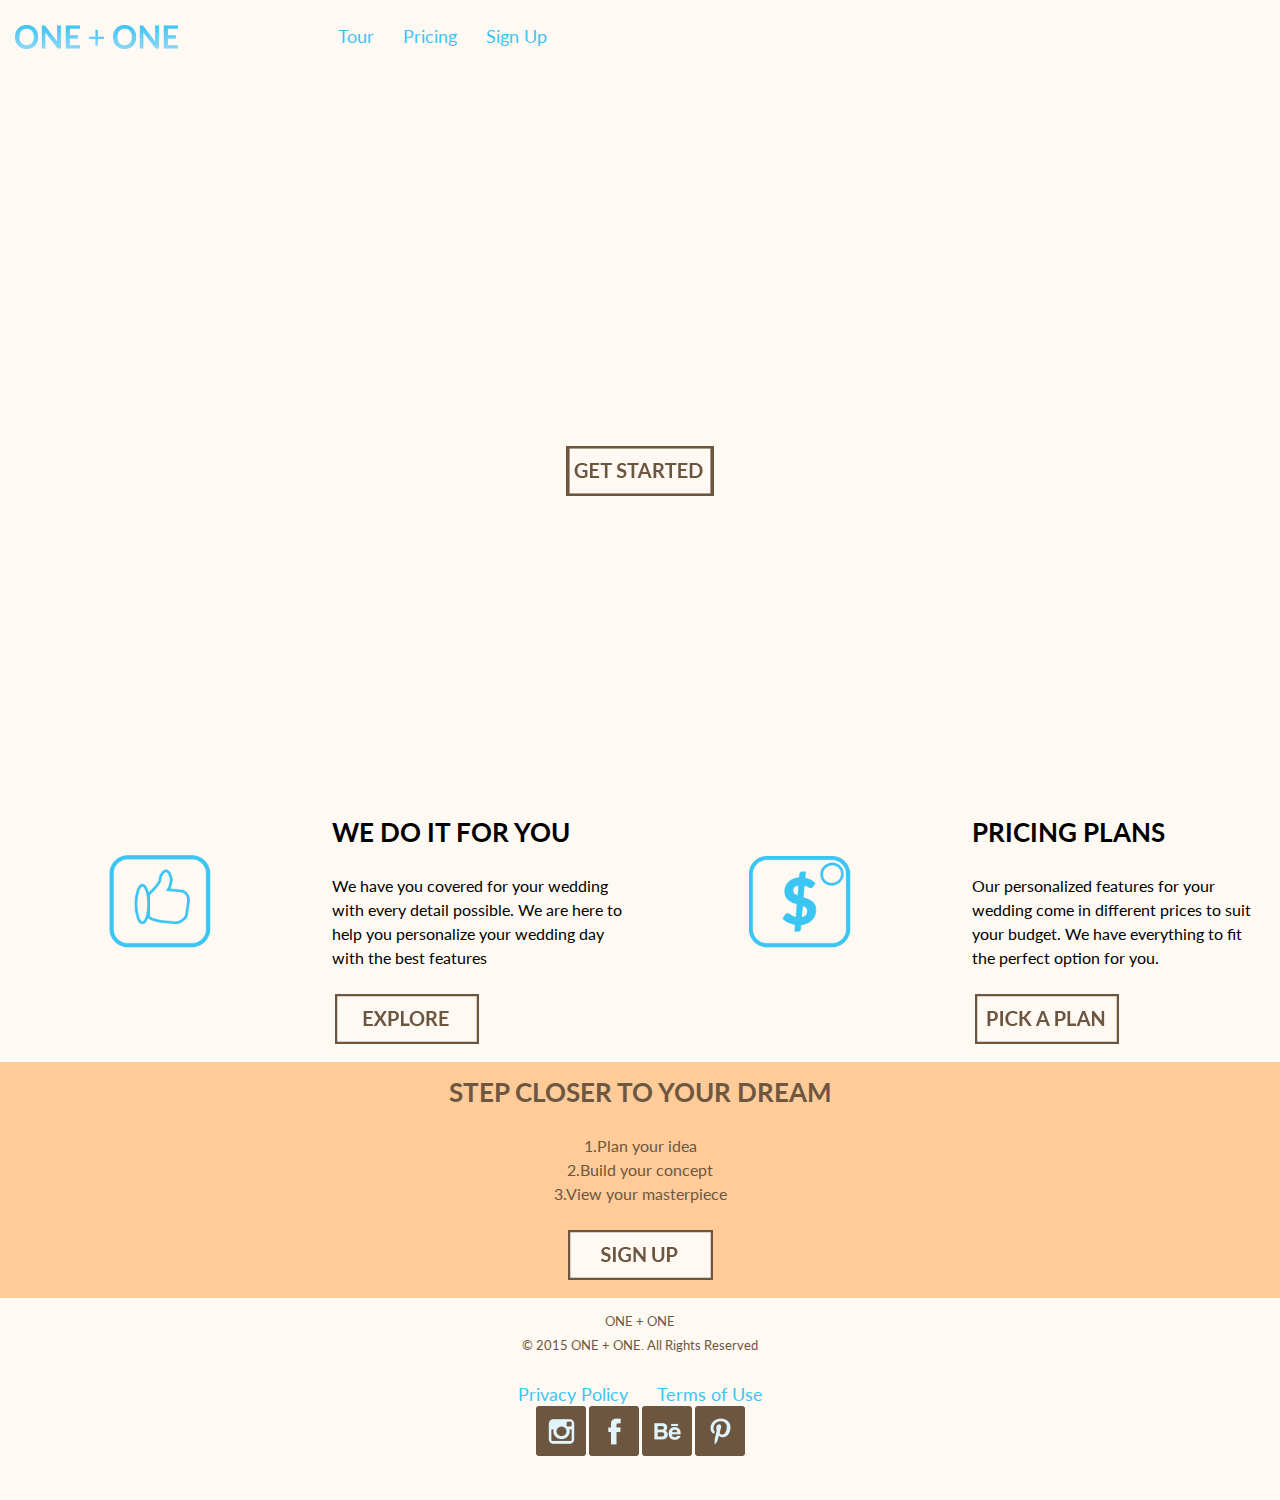
==== commit b297e5a1: "Adding Colours" ====
--- a/index.html
+++ b/index.html
@@ -6,6 +6,7 @@
   <meta name="handheldfriendly" content="true">
   <meta name="mobileoptimized" content="240">
   <meta name="viewport" content="width=device-width,initial-scale=1">
+  <link href='https://fonts.googleapis.com/css?family=Lato:400,300' rel='stylesheet' type='text/css'>
   <link href="css/grid.css" rel="stylesheet">
   <link href="css/typography.css" rel="stylesheet">
   <link href="css/main.css" rel="stylesheet">
@@ -20,7 +21,7 @@
 
 <header class="masthead section-dark grid island-1-2" role="banner" id="top">
   <div class="unit unit-xs-1 unit-s-1 unit-m-1-3 unit-l-1-4">
-    <h1 class="peta push-0">ONE + ONE</h1>
+    <h1 class="peta push-0"><img src="images/logo.png"/></h1>
   </div>
   <nav id="nav" role="navigation" class="unit unit-xs-1 unit-s-1 unit-m-2-3 unit-l-3-4"> <!-- Added the id main  -->
     <ul class="nav mega">
@@ -38,29 +39,29 @@
     <div class="intro-wrap island-1-2">
       <p class="intro giga push-0">WE MAKE YOUR WEDDING BEAUTIFULLY EASY.</p>
       <p class="micro push-1">Personalizing your wedding with the most advanced tools.</p>
-      <li class="started"><a href="signup.html"><img src="http://placehold.it/150x50" alt="sign up button"/></a></li>
+      <li class="started"><a href="signup.html"><img src="images/homepagebannerbutton.png" alt="sign up button"/></a></li>
     </div>
   </div>
 
   <div id="main" class="grid"> <!-- Added the id main  -->
     <div class="unit unit-xs-1 unit-s-1 unit-m-1-2 unit-l-1-4">
-      <img class="flex" src="http://placehold.it/900x600/7f00ff" alt="Tour Icon">
+      <img class="flex" src="images/touricon.png" alt="Tour Icon">
     </div>
 
     <div class="unit unit-xs-1 unit-s-1 unit-m-1-2 unit-l-1-4 island-1-2">
       <h2>WE DO IT FOR YOU</h2>
       <p>We have you covered for your wedding with every detail possible. We are here to help you personalize your wedding day with the best features</p>
-      <a href="tour.html"><img src="http://placehold.it/150x50/4b0099" aria-describedat="tour.html" alt="Tour Button"></a>
+      <a href="tour.html"><img src="images/explorebutton.png" aria-describedat="tour.html" alt="Tour Button"></a>
     </div>
 
     <div class="unit unit-xs-1 unit-s-1 unit-m-1-2 unit-l-1-4">
-      <img class="flex" src="http://placehold.it/900x600/7f00ff" alt="Pricing Icon">
+      <img class="flex" src="images/pricingicon.png" alt="Pricing Icon">
     </div>
 
     <div class="unit unit-xs-1 unit-s-1 unit-m-1-2 unit-l-1-4 island-1-2">
       <h2>PRICING PLANS</h2>
       <p>Our personalized features for your wedding come in different prices to suit your budget. We have everything to fit the perfect option for you.</p>
-      <a href="pricing.html"><img src="http://placehold.it/150x50/4b0099" aria-describedat="pricing.html" alt="Sign Up Button"></a>
+      <a href="pricing.html"><img src="images/pricingbutton.png" aria-describedat="pricing.html" alt="Sign Up Button"></a>
     </div>
   </div>
 
@@ -71,7 +72,7 @@
         <li>2.Build your concept</li>
         <li>3.View your masterpiece</li>
       </ol>
-      <li class="sign"><a href="signup.html"><img src="http://placehold.it/150x50/e5ccff" aria-describedat="signup.html" alt="Sign Up Button"/></a></li>
+      <li class="sign"><a href="signup.html"><img src="images/prefooterbutton.png" aria-describedat="signup.html" alt="Sign Up Button"/></a></li>
   </div>
 
 </main>
@@ -88,10 +89,10 @@
     </ul>
 
     <ul class="icons">
-      <li><a href="https://www.instagram.com/" aria-label="Instagram page"><img src="http://placehold.it/50x50" alt="Instagram"/></a></li>
-      <li><a href="https://www.facebook.com/" aria-label="Facebook page"><img src="http://placehold.it/50x50" alt="Facebook"/></a></li>
-      <li><a href="https://www.behance.net/" aria-label="Behance portfolio"><img src="http://placehold.it/50x50" alt="Behance"/></a></li>
-      <li><a href="https://www.pinterest.com/" aria-label="Pinterest board"><img src="http://placehold.it/50x50" alt="Pinterest"/></a></li>
+      <li><a href="https://www.instagram.com/" aria-label="Instagram page"><img src="images/instagram.png" alt="Instagram"/></a></li>
+      <li><a href="https://www.facebook.com/" aria-label="Facebook page"><img src="images/facebook.png" alt="Facebook"/></a></li>
+      <li><a href="https://www.behance.net/" aria-label="Behance portfolio"><img src="images/behance.png" alt="Behance"/></a></li>
+      <li><a href="https://www.pinterest.com/" aria-label="Pinterest board"><img src="images/pinterest.png" alt="Pinterest"/></a></li>
     </ul>
   </nav>
 </footer>
--- a/css/main.css
+++ b/css/main.css
@@ -22,6 +22,8 @@
 body{
   margin: 0;
   padding: 0;
+  background-color: #FFF9F3;
+  font-family: 'Lato', sans-serif;
 }
 
 .skip-links{
@@ -43,7 +45,7 @@
 
 /*---HEADER---*/
 .section-dark{
-  background-color: black;
+  background-color: #fff9f3;
 }
 
 .masthead{
@@ -62,12 +64,13 @@
 }
 
 h1{
-  color: white;
+  color: #fff9f3;
   text-decoration: none;
+  font-family: 'Lato', sans-serif;
 }
 
 a{
-  color: #d8b3ff;
+  color: #3bc5f3;
 }
 
 a:focus{
@@ -86,9 +89,14 @@
     text-align: center;
 }
 
+.banner p{
+  color: #fff9f3;
+  font-family: 'Lato', sans-serif;
+}
+
 .banner-img{
   padding-top: 56.25%;
-  background: #cc99ff url("http://placehold.it/1920x1080/cc99ff") no-repeat center center;
+  background: url("http://placehold.it/1920x1080") no-repeat center center;
   background-size: cover;
 }
 
@@ -139,8 +147,10 @@
 
 /*---PREFOOTER---*/
 .prefooter{
-  background-color: #f2e5ff;
-  text-align: center;
+  background-color: #ffcc99;
+  text-align: center;
+  color: #6d5740;
+  font-family: 'Lato', sans-serif;
 }
 
 .steps{
@@ -163,6 +173,7 @@
 
 footer{
   text-align: center;
+  color: #6d5740;
 }
 
 .icons{
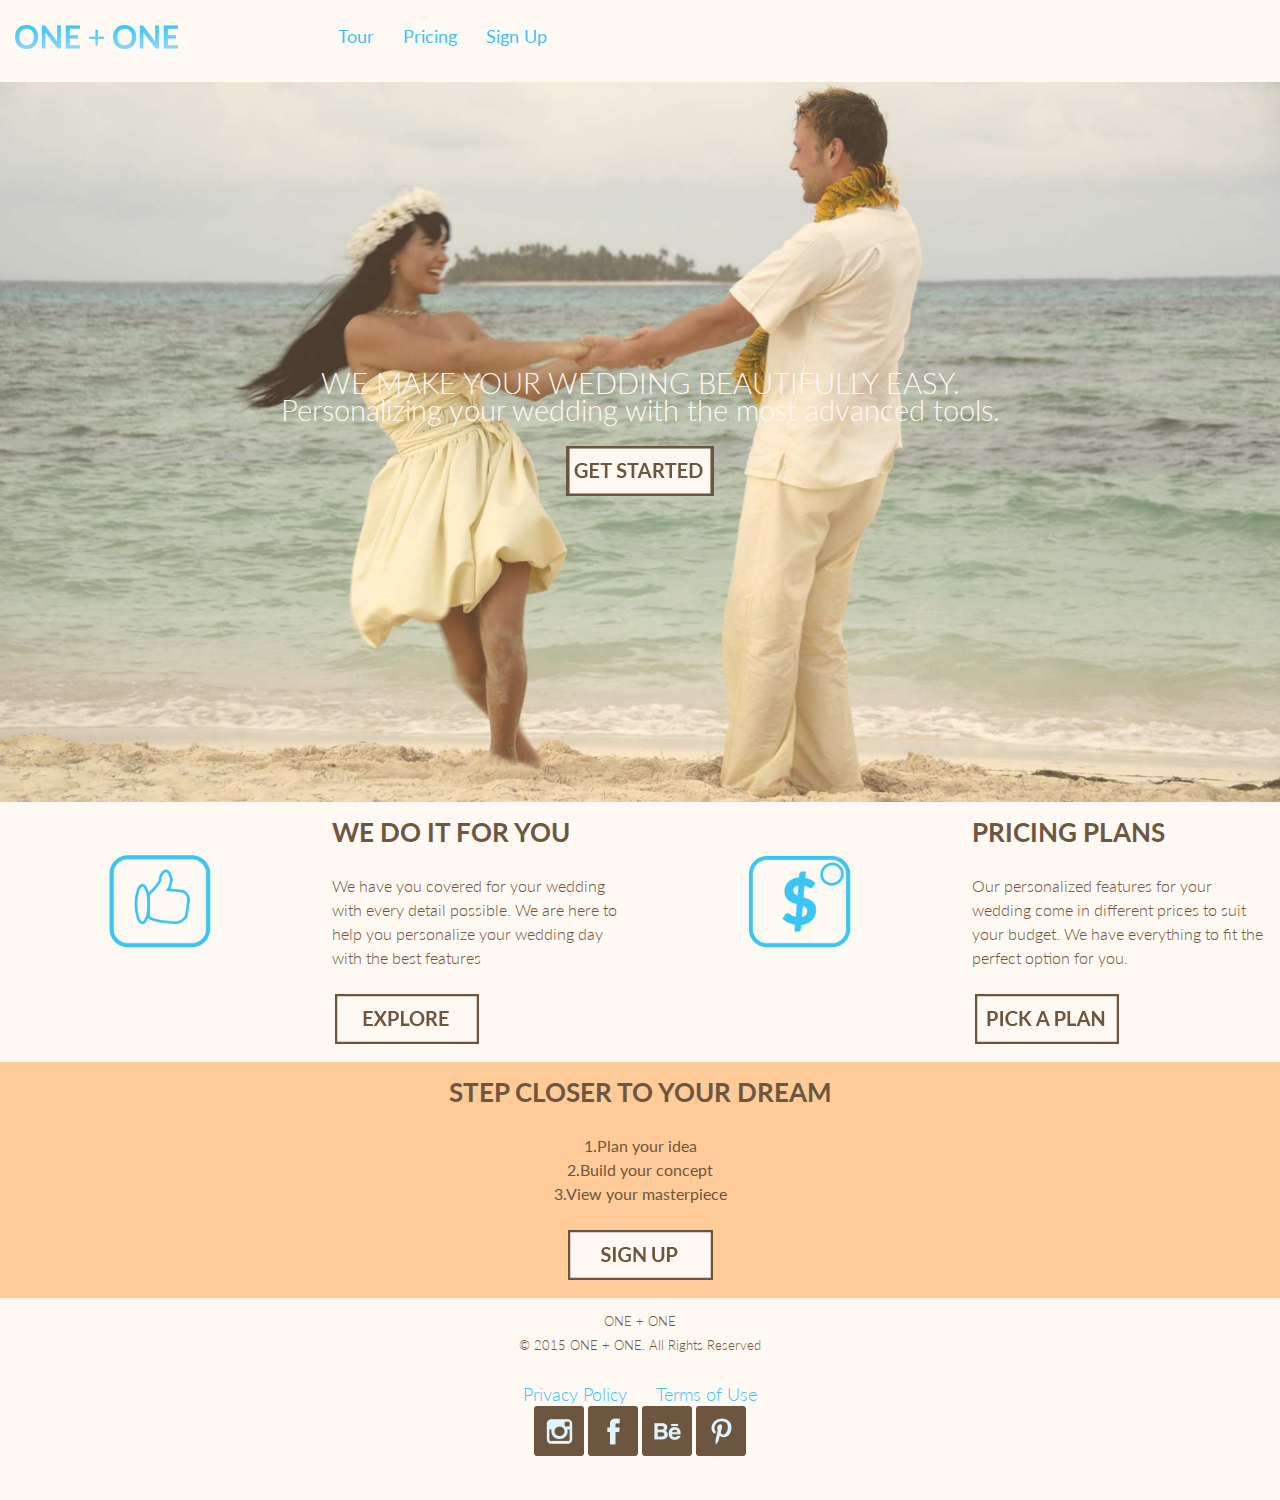
==== commit af70260f: "Added Favicon" ====
--- a/index.html
+++ b/index.html
@@ -6,6 +6,7 @@
   <meta name="handheldfriendly" content="true">
   <meta name="mobileoptimized" content="240">
   <meta name="viewport" content="width=device-width,initial-scale=1">
+  <link rel="shortcut icon" href="favicon.ico">
   <link href='https://fonts.googleapis.com/css?family=Lato:400,300' rel='stylesheet' type='text/css'>
   <link href="css/grid.css" rel="stylesheet">
   <link href="css/typography.css" rel="stylesheet">
--- a/css/main.css
+++ b/css/main.css
@@ -96,13 +96,33 @@
 
 .banner-img{
   padding-top: 56.25%;
-  background: url("http://placehold.it/1920x1080") no-repeat center center;
+  background: url("../images/homepagebanner.jpg") no-repeat center center;
   background-size: cover;
 }
 
+.banner-img-pricing{
+  padding-top: 56.25%;
+  background: url("../images/pricingbanner.jpg") no-repeat center center;
+  background-size: cover;
+}
+
+.banner-img-tour{
+  padding-top: 56.25%;
+  background: url("../images/tourbanner.jpg") no-repeat center center;
+  background-size: cover;
+}
+
+.banner-img-signup{
+  padding-top: 56.25%;
+  background: url("../images/signupbanner.jpg") no-repeat center center;
+  background-size: cover;
+}
+
 .intro-wrap{
-  background-color: #b266ff;
-  color: white;
+  background-color: #6d5740;
+  color: #fff9f3;
+  font-family: 'Lato', sans-serif;
+  font-weight: 300;
   width: 100%;
 }
 
@@ -111,6 +131,17 @@
 }
 
 /*---End of BANNER---*/
+
+#main h2{
+  color: #6d5740;
+  font-family: 'Lato', sans-serif;
+}
+
+#main p{
+  color: #6d5740;
+  font-family: 'Lato', sans-serif;
+  font-weight: 300;
+}
 
 /*---TOUR---*/
 
@@ -120,8 +151,20 @@
 }
 
 .tourlist ul{
-    list-style-image: url('http://placehold.it/30x30/26004d');
+    list-style-image: url('http://placehold.it/30x30');
     margin-left: 3rem;
+}
+
+.first{
+  font-family: 'Lato', sans-serif;
+  font-weight: 300;
+  color: #6d5740;
+}
+
+.second{
+  font-family: 'Lato', sans-serif;
+  font-weight: 300;
+  color: #6d5740;
 }
 
 /*---End of TOUR---*/
@@ -131,7 +174,6 @@
 .pricing{
   margin-top: 1.5rem;
   margin-bottom: 1.5rem;
-  background-color: lightgrey;
 }
 
 .pricing ul{
@@ -142,7 +184,110 @@
   padding-bottom: 1.5rem;
 }
 
+.testimonial{
+  font-family: 'Lato', sans-serif;
+  font-weight: 300;
+  color: #6d5740;
+  background-color: #e1f4fd;
+}
+
+.awal{
+  font-family: 'Lato', sans-serif;
+  font-weight: 300;
+  color: #6d5740;
+}
+
+.secondprice{
+  font-family: 'Lato', sans-serif;
+  font-weight: 300;
+  color: #6d5740;
+}
+
+.thirdprice{
+  font-family: 'Lato', sans-serif;
+  font-weight: 300;
+  color: #6d5740;
+}
+
 /*---End of PRICING---*/
+
+/*---Signup---*/
+
+label{
+  display: block;
+  color: #6d5740;
+}
+
+form{
+  width: 20rem;
+  margin: auto;
+  margin-top: 2rem;
+  text-align: center;
+}
+
+form div{
+  margin-bottom: 1.5rem;
+}
+
+input,
+select{
+  width: 15em;
+  font-size: 1.125rem;
+}
+
+input{
+  border: 2px solid #3bc5f3;
+  background-color: #e1f4fd;
+  padding: .75em;
+}
+
+#name{
+  font-family: 'Lato', sans-serif;
+  font-weight: 300;
+  color: #3bc5f3;
+}
+
+#email{
+  font-family: 'Lato', sans-serif;
+  font-weight: 300;
+  color: #3bc5f3;
+}
+
+#password{
+  font-family: 'Lato', sans-serif;
+  font-weight: 300;
+  color: #3bc5f3;
+}
+
+button{
+  font-size: 1.125rem;
+  padding: 0.5em 0.75em;
+  background-color: #3bc5f3;
+  border: 3px solid #e1f4fd;
+  font-family: 'Lato', sans-serif;
+  font-weight: 300;
+  color: #fff9f3;
+  cursor: pointer;
+}
+
+#thankyou{
+  font-size: 1rem;
+  font-weight: 300;
+  color: #6d5740;
+  text-align: center;
+  border: 1px solid #6d5740;
+  width: 20rem;
+  margin: auto;
+  margin-top: 2rem;
+  margin-bottom: 2rem;
+  padding: 1rem;
+}
+
+.app{
+  list-style: none;
+}
+
+/*---End of Signup---*/
 
 
 /*---PREFOOTER---*/
@@ -173,6 +318,7 @@
 
 footer{
   text-align: center;
+  font-weight: 300;
   color: #6d5740;
 }
 
@@ -212,6 +358,10 @@
     text-align: left;
   }
 
+  .banner p{
+  font-size: 130%;
+}
+
   .intro-wrap{
     bottom: 9rem;
     margin: 0 auto;
@@ -227,9 +377,26 @@
     margin-left: 4.5rem;
   }
 
+  form{
+    width: 30rem;
+    margin: auto;
+    margin-top: 2rem;
+    text-align: center;
+  }
+
+  input,
+  select{
+    width: 25em;
+    font-size: 1.125rem;
+  }
+
 }
 
 @media only screen and (min-width: 60em) {
+
+  .banner p{
+  font-size: 180%;
+}
 
   .intro-wrap{
     bottom: 18rem;
@@ -247,4 +414,9 @@
     max-width: 22rem;
   }
 
-}
+  #thankyou{
+  font-size: 120%;
+  width: 30rem;
+}
+
+}
